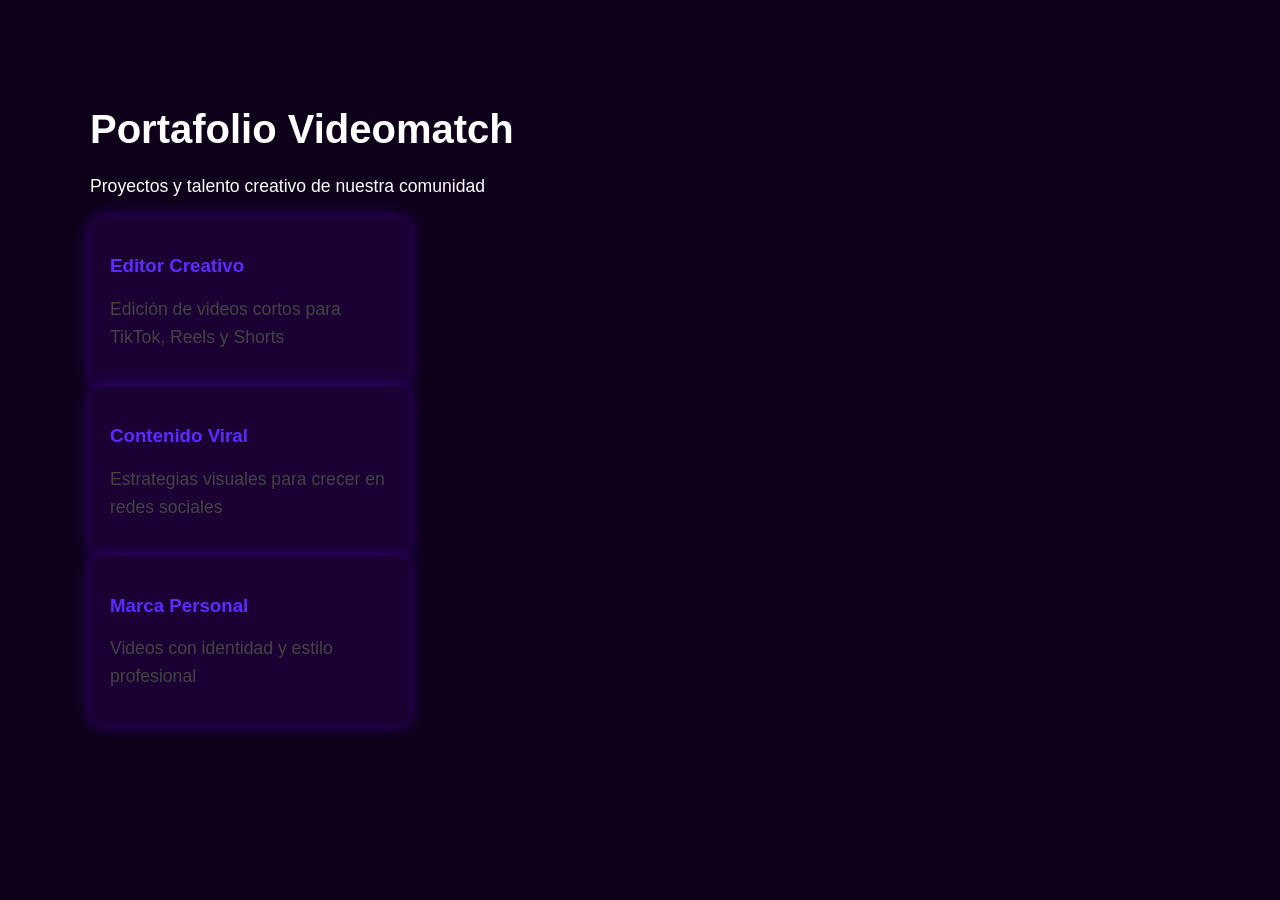
==== portafolio/index.html @ 31d0fdfe "Update index.html" ====
<!DOCTYPE html>
<html lang="es">
<head>
  <meta charset="UTF-8">
  <title>Portafolio | Videomatch</title>
  <link rel="stylesheet" href="../style.css">
</head>
<body>

<div class="container">

  <header class="page-header">
    <h1>Portafolio Videomatch</h1>
    <p>Proyectos y talento creativo de nuestra comunidad</p>
  </header>

  <section class="portfolio-grid">

    <div class="card">
      <h3>Editor Creativo</h3>
      <p>Edición de videos cortos para TikTok, Reels y Shorts</p>
    </div>

    <div class="card">
      <h3>Contenido Viral</h3>
      <p>Estrategias visuales para crecer en redes sociales</p>
    </div>

    <div class="card">
      <h3>Marca Personal</h3>
      <p>Videos con identidad y estilo profesional</p>
    </div>

  </section>

</div>

</body>
</html>
---- style.css ----
/* General */
body {
    margin: 0;
    font-family: Arial, Helvetica, sans-serif;
    background: #0e001a;
    color: #fff;
}

/* NAVBAR */
.navbar {
    display: flex;
    justify-content: space-between;
    align-items: center;
    padding: 15px 30px;
    background: #1a0033;
    box-shadow: 0 0 15px #5a00ff;
}

.navbar ul {
    list-style: none;
    display: flex;
    gap: 20px;
}

.navbar a {
    color: #d9c2ff;
    text-decoration: none;
    font-weight: bold;
    transition: 0.3s;
}

.navbar a:hover {
    color: #9d4dff;
}

/* LOGO */
.logo {
    display: flex;
    align-items: center;
    gap: 10px;
}

.logo img {
    width: 50px;
    animation: logoJump 4s infinite ease-in-out;
}

/* Animación del logo */
@keyframes logoJump {
    0% { transform: rotate(0deg) translateY(0); }
    25% { transform: rotate(20deg) translateY(-10px); }
    50% { transform: rotate(-20deg) translateY(0); }
    75% { transform: rotate(10deg) translateY(-5px); }
    100% { transform: rotate(0deg) translateY(0); }
}

/* HERO */
.hero {
    text-align: center;
    padding: 120px 20px;
    background: linear-gradient(#1a0033, #0e001a);
}

.hero h1 {
    font-size: 45px;
    color: #d9a6ff;
}

.hero p {
    color: #c6a4ff;
    font-size: 20px;
}

.btn {
    background: #9d4dff;
    padding: 12px 25px;
    border-radius: 8px;
    color: white;
    text-decoration: none;
    font-size: 18px;
    transition: 0.3s;
}

.btn:hover {
    background: #b97aff;
}

/* SERVICES */
.services {
    padding: 80px 20px;
    text-align: center;
}

.cards {
    display: flex;
    justify-content: center;
    gap: 20px;
    flex-wrap: wrap;
}

.card {
    background: #1a0033;
    padding: 20px;
    border-radius: 12px;
    width: 280px;
    box-shadow: 0 0 15px #350080;
    transition: 0.3s;
}

.card:hover {
    transform: translateY(-10px);
    box-shadow: 0 0 20px #6e00ff;
}

/* FOOTER */
footer {
    text-align: center;
    padding: 20px;
    background: #1a0033;
    font-size: 14px;
}:root {
  --morado: #6D28D9;
  --morado-oscuro: #4C1D95;
  --gris-oscuro: #111827;
  --gris-claro: #E5E7EB;
  --blanco: #FFFFFF;
  --verde-wsp: #25D366;
}

.header {
  display: flex;
  justify-content: space-between;
  align-items: center;
  padding: 20px 40px;
  background: linear-gradient(90deg, var(--morado), var(--morado-oscuro));
}

.header nav a {
  color: white;
  margin-left: 20px;
  text-decoration: none;
  font-weight: 500;
}

.header nav a:hover {
  text-decoration: underline;
}

.logo {
  height: 55px;
}

.hero {
  padding: 110px 20px;
  text-align: center;
  background: radial-gradient(circle, #7C3AED, #1F2933);
  color: white;
}

.hero h1 {
  font-size: 3rem;
  margin-bottom: 15px;
}

.hero p {
  font-size: 1.2rem;
  opacity: 0.9;
}

.btn {
  display: inline-block;
  margin-top: 30px;
  padding: 14px 34px;
  background: var(--verde-wsp);
  color: white;
  border-radius: 30px;
  text-decoration: none;
  font-weight: bold;
}
.container {
  max-width: 1100px;
  margin: 0 auto;
  padding: 80px 20px;
}

.container h1 {
  font-size: 2.5rem;
  margin-bottom: 20px;
}

.container h2 {
  margin-top: 40px;
  margin-bottom: 15px;
}

.container p {
  font-size: 1.1rem;
  line-height: 1.7;
  margin-bottom: 15px;
}

.container ul {
  margin-top: 20px;
  margin-bottom: 40px;
}

.container ul li {
  margin-bottom: 10px;
  font-size: 1.05rem;
}
.hero {
  min-height: 90vh;
  display: flex;
  flex-direction: column;
  justify-content: center;
  align-items: center;
  text-align: center;
  background: linear-gradient(135deg, #6D28D9, #1F2937);
  color: white;
}

.hero h1 {
  font-size: 3.2rem;
  max-width: 900px;
}

.hero p {
  font-size: 1.3rem;
  max-width: 700px;
}
.btn {
  transition: all 0.3s ease;
}

.btn:hover {
  transform: translateY(-4px);
  box-shadow: 0 15px 40px rgba(0,0,0,0.3);
}
.features h2 {
  text-align: center;
  margin-bottom: 50px;
}

.grid {
  display: grid;
  grid-template-columns: repeat(auto-fit, minmax(220px, 1fr));
  gap: 25px;
}

card {
  background: #ffffff;
  padding: 30px;
  border-radius: 18px;
  text-align: center;
  font-size: 1.1rem;
  color: #2b2b2b; 
  box-shadow: 0 20px 40px rgba(0,0,0,0.12);
  transition: transform 0.3s ease;
}

.card h3 {
  color: #5b2cff; /* morado elegante */
  margin-bottom: 12px;
}

.card p {
  color: #444;
  line-height: 1.6;
}

.card:hover {
  transform: translateY(-6px);

/* =======================
   HERO (INDEX)
======================= */
.hero {
  min-height: 90vh;
  display: flex;
  flex-direction: column;
  justify-content: center;
  align-items: center;
  text-align: center;
  background: linear-gradient(135deg, #6D28D9, #1F2937);
  color: white;
  padding: 40px 20px;
}

.hero h1 {
  font-size: 3rem;
  max-width: 900px;
  margin-bottom: 20px;
}

.hero p {
  font-size: 1.3rem;
  max-width: 700px;
  margin-bottom: 30px;
}

/* =======================
   BOTÓN
======================= */
.btn {
  background: #7C3AED;
  color: white;
  padding: 15px 35px;
  border-radius: 40px;
  text-decoration: none;
  font-weight: bold;
  transition: all 0.3s ease;
}

.btn:hover {
  transform: translateY(-4px);
  box-shadow: 0 15px 40px rgba(0,0,0,0.35);
}

/* =======================
   FEATURES
======================= */
.features h2 {
  text-align: center;
  margin-bottom: 50px;
}

.grid {
  display: grid;
  grid-template-columns: repeat(auto-fit, minmax(220px, 1fr));
  gap: 25px;
}

.card {
  background: white;
  padding: 30px;
  border-radius: 18px;
  text-align: center;
  font-size: 1.1rem;
  box-shadow: 0 20px 40px rgba(0,0,0,0.08);
  transition: transform 0.3s ease;
}

.card:hover {
  transform: translateY(-6px);
}
/* =======================
   PORTAFOLIOS
======================= */
.portfolio {
  padding: 80px 20px;
  text-align: center;
}

.portfolio h1 {
  font-size: 2.8rem;
  margin-bottom: 10px;
}

.portfolio p {
  font-size: 1.2rem;
  margin-bottom: 50px;
  color: #6b7280;
}

.portfolio-grid {
  display: grid;
  grid-template-columns: repeat(auto-fit, minmax(250px, 1fr));
  gap: 30px;
  max-width: 1100px;
  margin: auto;
}

.portfolio-card {
  background: white;
  padding: 35px;
  border-radius: 20px;
  box-shadow: 0 20px 45px rgba(0,0,0,0.1);
  transition: transform 0.3s ease;
}

.portfolio-card:hover {
  transform: translateY(-8px);
}

.portfolio-card h3 {
  font-size: 1.4rem;
  margin-bottom: 10px;
  color: #1f2937;
}

.portfolio-card p {
  margin-bottom: 25px;
  color: #4b5563;
}
.page-header {
  padding: 60px 20px;
  text-align: center;
}

.page-header h1 {
  font-size: 2.8rem;
  margin-bottom: 10px;
}

.page-header p {
  font-size: 1.2rem;
  opacity: 0.85;
}

.portfolio-grid {
  display: grid;
  grid-template-columns: repeat(auto-fit, minmax(260px, 1fr));
  gap: 30px;
  padding: 40px;
  max-width: 1100px;
  margin: auto;
}
/* ===== PORTAFOLIO ANIMADO ===== */

.card {
  cursor: pointer;
}

.card:hover {
  transform: translateY(-12px) scale(1.02);
  box-shadow: 0 30px 60px rgba(0,0,0,0.15);
}

/* animación de entrada */
@keyframes fadeUp {
  from {
    opacity: 0;
    transform: translateY(40px);
  }
  to {
    opacity: 1;
    transform: translateY(0);
  }
}

.portfolio-grid .card {
  animation: fadeUp 0.8s ease forwards;
}

.portfolio-grid .card:nth-child(1) { animation-delay: 0.1s; }
.portfolio-grid .card:nth-child(2) { animation-delay: 0.3s; }
.portfolio-grid .card:nth-child(3) { animation-delay: 0.5s; }
body {
  background: radial-gradient(circle at top, #120018, #050008);
}

h1, h2, h3 {
  letter-spacing: 0.5px;
}

.portfolio-grid {
  padding-bottom: 80px;
}

/* ===== FIX DEFINITIVO DE CENTRADO ===== */

section,
.section,
.page-header,
.card {
  max-width: 1100px !important;
  margin-left: auto !important;
  margin-right: auto !important;
  padding-left: 30px !important;
  padding-right: 30px !important;
  text-align: center !important;
}
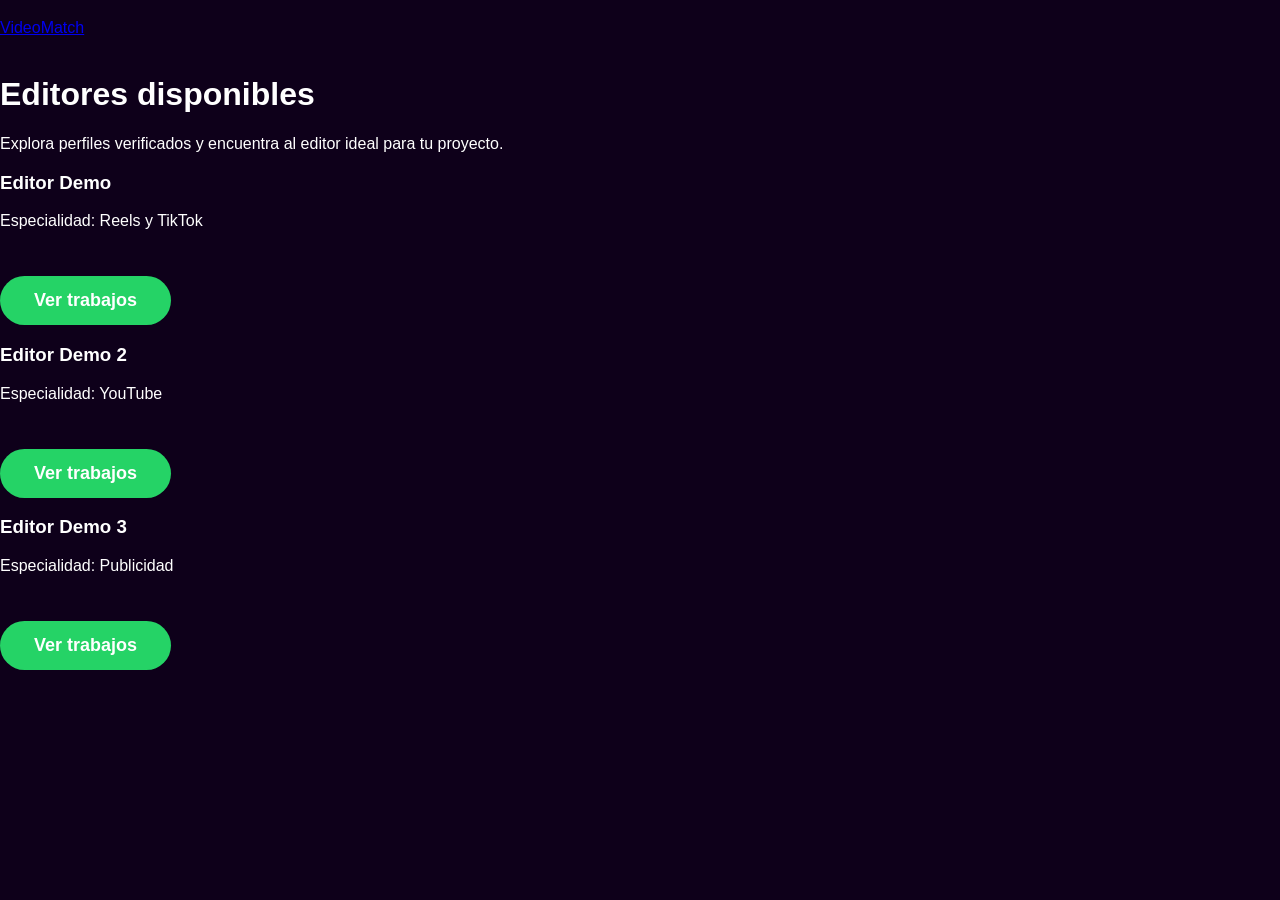
==== commit a456a3d2: "Update index.html" ====
--- a/portafolio/index.html
+++ b/portafolio/index.html
@@ -1,39 +1,43 @@
 <!DOCTYPE html>
 <html lang="es">
 <head>
-  <meta charset="UTF-8">
-  <title>Portafolio | Videomatch</title>
+  <meta charset="UTF-8" />
+  <meta name="viewport" content="width=device-width, initial-scale=1.0"/>
+  <title>Portafolio de Editores | Videomatch</title>
   <link rel="stylesheet" href="../style.css">
 </head>
 <body>
 
-<div class="container">
-
-  <header class="page-header">
-    <h1>Portafolio Videomatch</h1>
-    <p>Proyectos y talento creativo de nuestra comunidad</p>
+  <header class="simple-header">
+    <a href="../" class="logo">VideoMatch</a>
   </header>
 
-  <section class="portfolio-grid">
+  <main class="portfolio-page">
+    <h1>Editores disponibles</h1>
+    <p class="subtitle">
+      Explora perfiles verificados y encuentra al editor ideal para tu proyecto.
+    </p>
 
-    <div class="card">
-      <h3>Editor Creativo</h3>
-      <p>Edición de videos cortos para TikTok, Reels y Shorts</p>
+    <div class="portfolio-grid">
+      <div class="editor-card">
+        <h3>Editor Demo</h3>
+        <p>Especialidad: Reels y TikTok</p>
+        <a href="#" class="btn btn-cliente">Ver trabajos</a>
+      </div>
+
+      <div class="editor-card">
+        <h3>Editor Demo 2</h3>
+        <p>Especialidad: YouTube</p>
+        <a href="#" class="btn btn-cliente">Ver trabajos</a>
+      </div>
+
+      <div class="editor-card">
+        <h3>Editor Demo 3</h3>
+        <p>Especialidad: Publicidad</p>
+        <a href="#" class="btn btn-cliente">Ver trabajos</a>
+      </div>
     </div>
-
-    <div class="card">
-      <h3>Contenido Viral</h3>
-      <p>Estrategias visuales para crecer en redes sociales</p>
-    </div>
-
-    <div class="card">
-      <h3>Marca Personal</h3>
-      <p>Videos con identidad y estilo profesional</p>
-    </div>
-
-  </section>
-
-</div>
+  </main>
 
 </body>
 </html>
--- a/style.css
+++ b/style.css
@@ -470,3 +470,133 @@
   padding-right: 30px !important;
   text-align: center !important;
 }
+/* ===== CONTENEDOR CENTRAL ===== */
+.container {
+  max-width: 1100px;
+  margin: 0 auto;
+  padding: 60px 25px;
+}
+
+/* asegurar centrado del grid */
+.portfolio-grid {
+  display: grid;
+  grid-template-columns: repeat(auto-fit, minmax(260px, 1fr));
+  gap: 30px;
+  margin-top: 40px;
+}
+* ===== BOTONES HERO ===== */
+
+.hero-actions {
+  display: flex;
+  justify-content: center;
+  gap: 25px;
+  margin-top: 40px;
+  flex-wrap: wrap;
+}
+
+.btn {
+  padding: 16px 32px;
+  border-radius: 30px;
+  font-size: 1.1rem;
+  font-weight: 600;
+  text-decoration: none;
+  transition: all 0.3s ease;
+}
+
+.btn-editor {
+  background: linear-gradient(135deg, #7b2cff, #4b00b5);
+  color: white;
+}
+
+.btn-cliente {
+  background: white;
+  color: #4b00b5;
+  border: 2px solid #4b00b5;
+}
+
+.btn:hover {
+  transform: translateY(-4px);
+  box-shadow: 0 15px 30px rgba(0,0,0,0.2);
+}
+/* ====== LAYOUT GENERAL ====== */
+.container {
+  max-width: 1100px;
+  margin: 0 auto;
+  padding: 0 20px;
+}
+
+/* ====== HERO ====== */
+.hero {
+  text-align: center;
+  padding: 80px 20px;
+}
+
+.hero h1 {
+  font-size: 2.5rem;
+  margin-bottom: 15px;
+}
+
+.hero p {
+  font-size: 1.1rem;
+  max-width: 700px;
+  margin: 0 auto 30px;
+}
+
+/* ====== BOTONES HERO ====== */
+.hero-actions {
+  display: flex;
+  justify-content: center;
+  gap: 20px;
+  margin-top: 25px;
+  flex-wrap: wrap;
+}
+
+.btn {
+  padding: 14px 28px;
+  border-radius: 30px;
+  text-decoration: none;
+  font-weight: 600;
+}
+
+.btn-editor {
+  background: #111;
+  color: #fff;
+}
+
+.btn-cliente {
+  background: #f5f5f5;
+  color: #111;
+  border: 2px solid #111;
+}
+
+/* ====== SECCIÓN FEATURES ====== */
+.features {
+  padding: 80px 20px;
+}
+
+.features h2 {
+  text-align: center;
+  margin-bottom: 40px;
+}
+
+.grid {
+  display: grid;
+  grid-template-columns: repeat(auto-fit, minmax(220px, 1fr));
+  gap: 25px;
+}
+
+/* ====== TARJETAS ====== */
+.card {
+  background: #ffffff;
+  color: #111111;
+  padding: 30px;
+  border-radius: 18px;
+  text-align: center;
+  font-size: 1.05rem;
+  box-shadow: 0 20px 40px rgba(0,0,0,0.08);
+  transition: transform 0.3s ease;
+}
+
+.card:hover {
+  transform: translateY(-6px);
+}
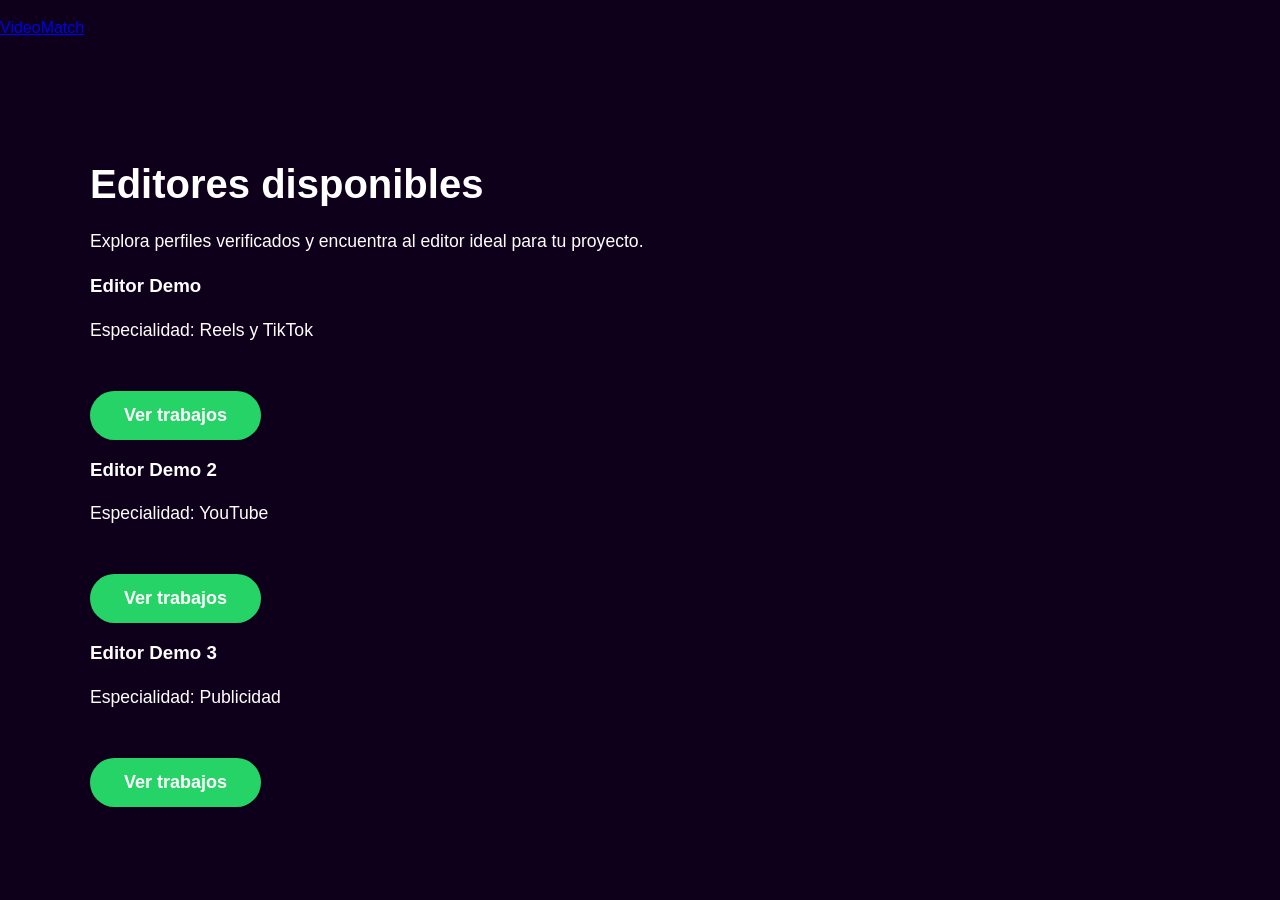
==== commit 71b3726f: "Update index.html" ====
--- a/portafolio/index.html
+++ b/portafolio/index.html
@@ -5,6 +5,7 @@
   <meta name="viewport" content="width=device-width, initial-scale=1.0"/>
   <title>Portafolio de Editores | Videomatch</title>
   <link rel="stylesheet" href="../style.css">
+ 
 </head>
 <body>
 
@@ -13,6 +14,7 @@
   </header>
 
   <main class="portfolio-page">
+     <div class="container">
     <h1>Editores disponibles</h1>
     <p class="subtitle">
       Explora perfiles verificados y encuentra al editor ideal para tu proyecto.
@@ -35,7 +37,6 @@
         <h3>Editor Demo 3</h3>
         <p>Especialidad: Publicidad</p>
         <a href="#" class="btn btn-cliente">Ver trabajos</a>
-      </div>
     </div>
   </main>
 
--- a/style.css
+++ b/style.css
@@ -600,3 +600,39 @@
 .card:hover {
   transform: translateY(-6px);
 }
+/* ===== PORTAFOLIO ===== */
+
+.portfolio-page {
+  max-width: 1100px;
+  margin: 0 auto;
+  padding: 80px 20px;
+  text-align: center;
+}
+
+.portfolio-page h1 {
+  font-size: 2.5rem;
+  margin-bottom: 10px;
+}
+
+.subtitle {
+  color: #666;
+  margin-bottom: 50px;
+}
+
+.portfolio-grid {
+  display: grid;
+  grid-template-columns: repeat(auto-fit, minmax(260px, 1fr));
+  gap: 30px;
+}
+
+.editor-card {
+  background: #ffffff;
+  padding: 30px;
+  border-radius: 20px;
+  box-shadow: 0 20px 40px rgba(0,0,0,0.08);
+  transition: transform 0.3s ease;
+}
+
+.editor-card:hover {
+  transform: translateY(-8px);
+}
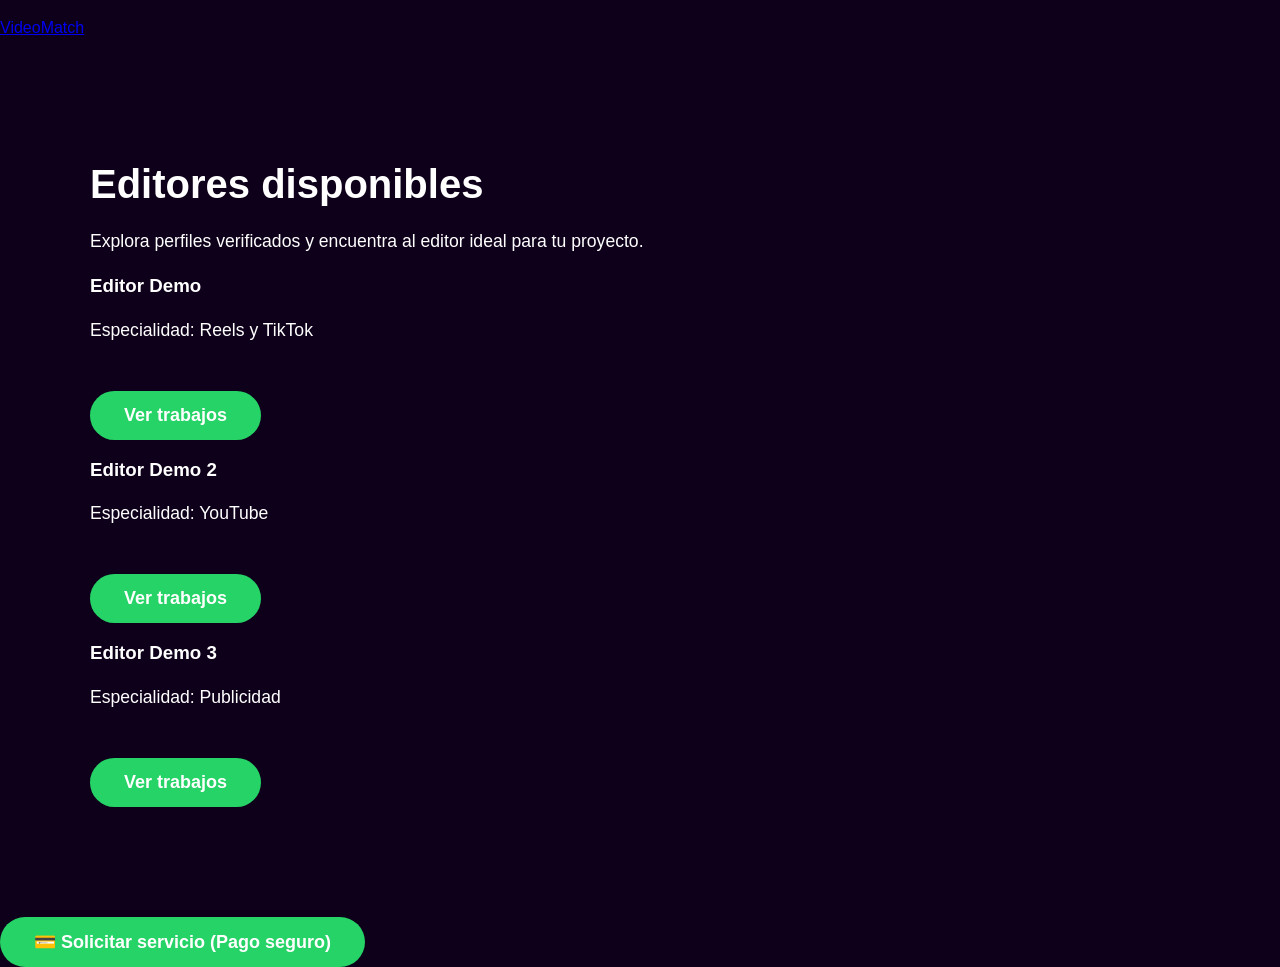
==== commit 78923978: "Update index.html" ====
--- a/portafolio/index.html
+++ b/portafolio/index.html
@@ -42,3 +42,8 @@
 
 </body>
 </html>
+<a href="https://forms.gle/TU_FORMULARIO_CLIENTES"
+   class="btn btn-cliente"
+   target="_blank">
+   💳 Solicitar servicio (Pago seguro)
+</a>
--- a/style.css
+++ b/style.css
@@ -636,3 +636,20 @@
 .editor-card:hover {
   transform: translateY(-8px);
 }
+.info-pago {
+  max-width: 900px;
+  margin: 60px auto;
+  padding: 30px;
+  background: #f8f9fb;
+  border-radius: 18px;
+  text-align: center;
+}
+
+.info-pago h2 {
+  margin-bottom: 15px;
+}
+
+.info-pago p {
+  color: #444;
+  line-height: 1.6;
+}
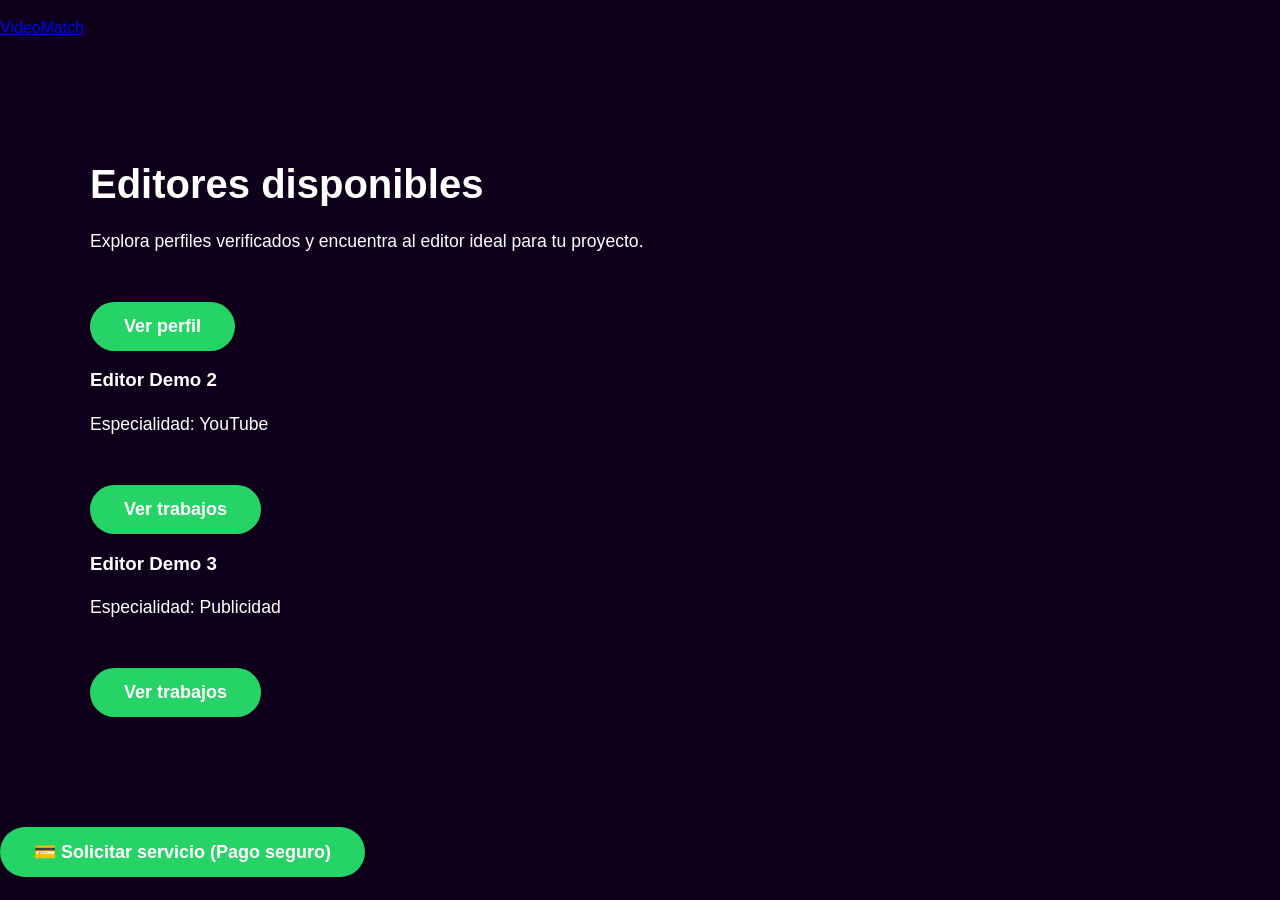
==== commit 416e0211: "Update index.html" ====
--- a/portafolio/index.html
+++ b/portafolio/index.html
@@ -22,11 +22,10 @@
 
     <div class="portfolio-grid">
       <div class="editor-card">
-        <h3>Editor Demo</h3>
-        <p>Especialidad: Reels y TikTok</p>
-        <a href="#" class="btn btn-cliente">Ver trabajos</a>
-      </div>
-
+        <a href="../editores/editor1/"
+   class="btn btn-editor">
+   Ver perfil
+</a>
       <div class="editor-card">
         <h3>Editor Demo 2</h3>
         <p>Especialidad: YouTube</p>
--- a/style.css
+++ b/style.css
@@ -653,3 +653,40 @@
   color: #444;
   line-height: 1.6;
 }
+.legal-page {
+  padding: 60px 20px;
+}
+
+.legal-page h1 {
+  margin-bottom: 20px;
+}
+
+.legal-page h2 {
+  margin-top: 30px;
+  margin-bottom: 10px;
+}
+
+.legal-page p {
+  color: #444;
+  line-height: 1.7;
+}
+editor-profile {
+  padding: 80px 20px;
+  text-align: center;
+}
+
+.editor-profile h1 {
+  font-size: 2.2rem;
+  margin-bottom: 10px;
+}
+
+.editor-role {
+  color: #777;
+  margin-bottom: 25px;
+}
+
+.editor-desc {
+  max-width: 700px;
+  margin: 0 auto 40px;
+  line-height: 1.6;
+}
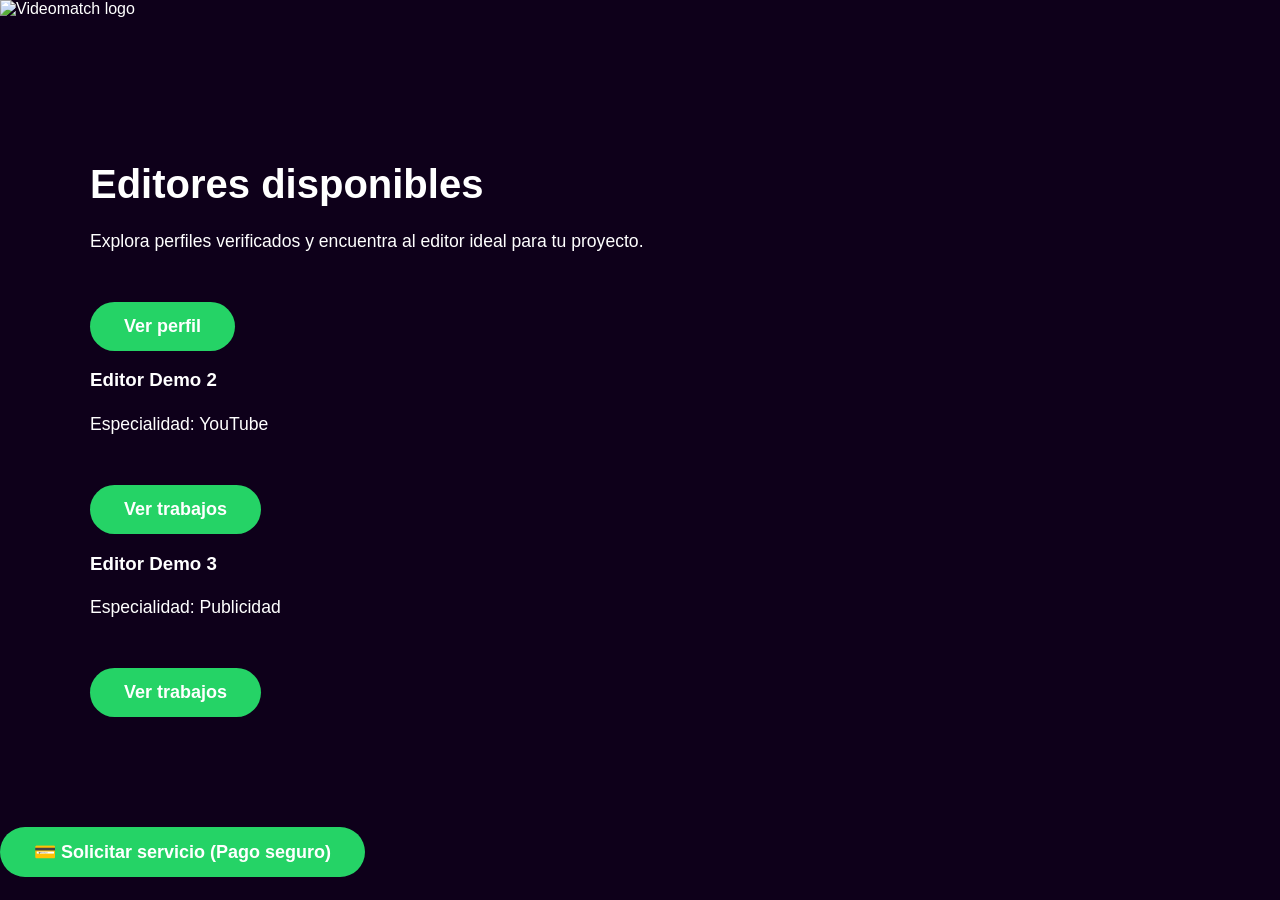
==== commit bf4cb204: "Update index.html" ====
--- a/portafolio/index.html
+++ b/portafolio/index.html
@@ -8,11 +8,9 @@
  
 </head>
 <body>
-
-  <header class="simple-header">
-    <a href="../" class="logo">VideoMatch</a>
-  </header>
-
+<header class="site-header">
+  <img src="../logotipo.jpg" alt="Videomatch logo" class="logo">
+</header>
   <main class="portfolio-page">
      <div class="container">
     <h1>Editores disponibles</h1>
--- a/style.css
+++ b/style.css
@@ -690,3 +690,29 @@
   margin: 0 auto 40px;
   line-height: 1.6;
 }
+.site-header {
+  padding: 30px 20px;
+  text-align: center;
+}
+
+.logo-container {
+  display: inline-block;
+  animation: logoFade 1.2s ease-out forwards;
+}
+
+.logo {
+  max-width: 220px;
+  height: auto;
+}
+
+/* Animación */
+@keyframes logoFade {
+  from {
+    opacity: 0;
+    transform: translateY(-15px);
+  }
+  to {
+    opacity: 1;
+    transform: translateY(0);
+  }
+}
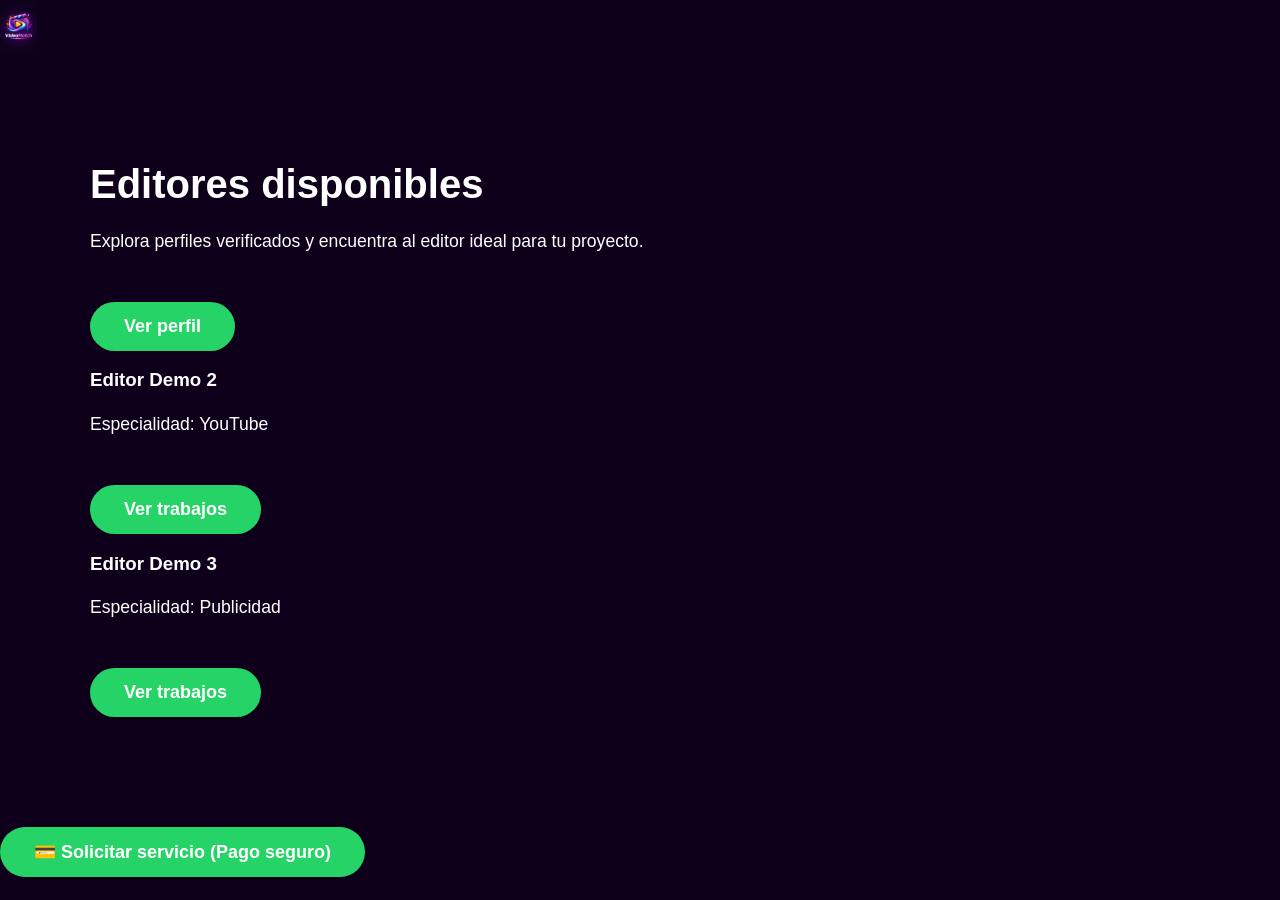
==== commit de7afc1d: "Update logo image source in index.html" ====
--- a/portafolio/index.html
+++ b/portafolio/index.html
@@ -9,7 +9,7 @@
 </head>
 <body>
 <header class="site-header">
-  <img src="../logotipo.jpg" alt="Videomatch logo" class="logo">
+  <img src="../logo.jpg" alt="Videomatch logo" class="logo">
 </header>
   <main class="portfolio-page">
      <div class="container">
